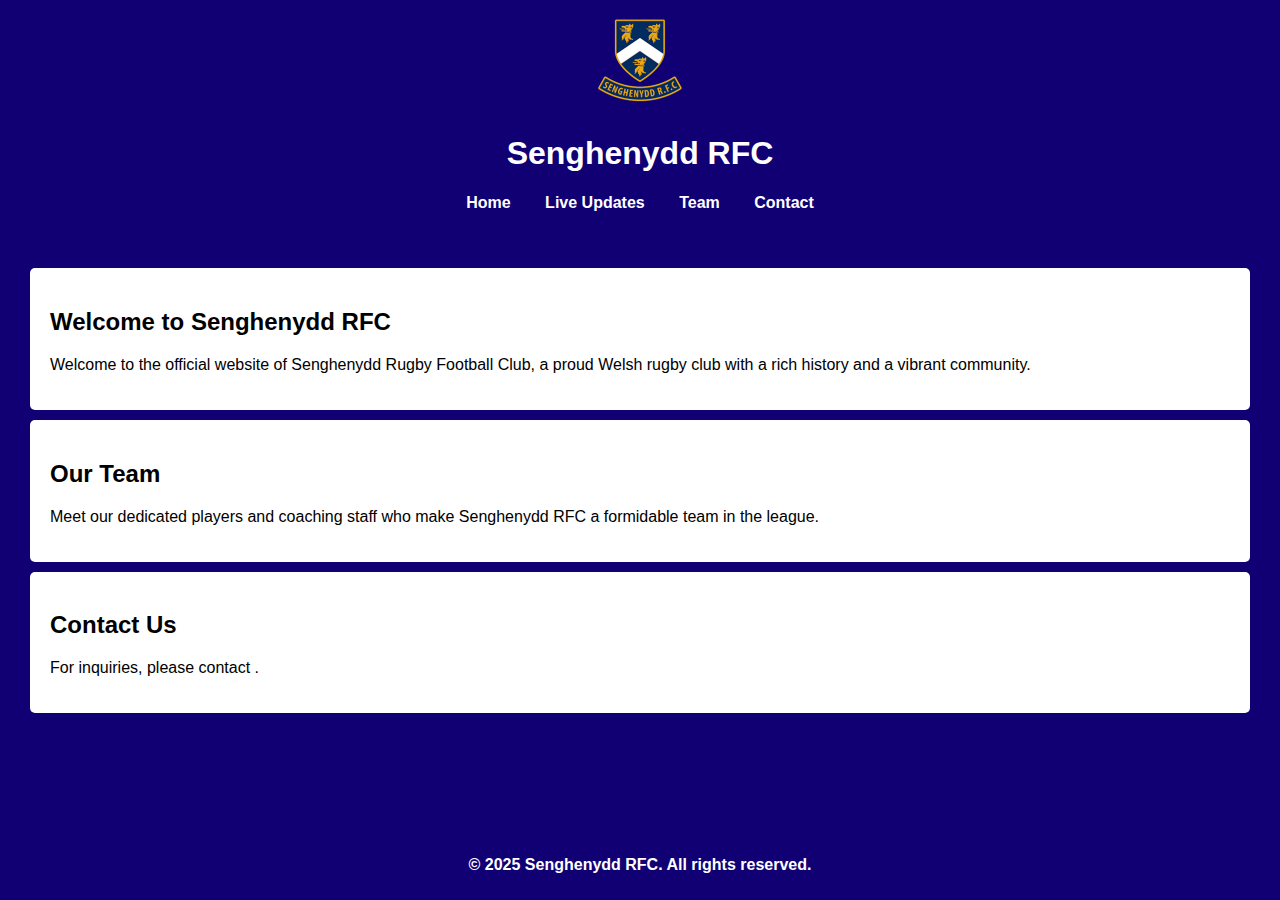
==== index.html @ d9c2bddf "Add files via upload" ====
<!DOCTYPE html>
<html lang="en">
<head>
    <meta charset="UTF-8">
    <meta name="viewport" content="width=device-width, initial-scale=1.0">
    <title>Senghenydd RFC</title>
    <link rel="stylesheet" href="styles.css">
</head>
<body>
    <header>
        <img src="images/logo.png" alt="Senghenydd RFC Logo" class="logo">
        <h1>Senghenydd RFC</h1>
        <nav>
            <ul>
                <li><a href="index.html">Home</a></li>
                <li><a href="live-updates.html">Live Updates</a></li>
                <li><a href="#team">Team</a></li>
                <li><a href="#contact">Contact</a></li>
            </ul>
        </nav>
    </header>

    <main>
        <section id="home">
            <h2>Welcome to Senghenydd RFC</h2>
            <p>Welcome to the official website of Senghenydd Rugby Football Club, a proud Welsh rugby club with a rich history and a vibrant community.</p>
        </section>

        <section id="team">
            <h2>Our Team</h2>
            <p>Meet our dedicated players and coaching staff who make Senghenydd RFC a formidable team in the league.</p>
        </section>

        <section id="contact">
            <h2>Contact Us</h2>
            <p>For inquiries, please contact </a>.</p>
        </section>
    </main>

    <footer>
        <p>&copy; 2025 Senghenydd RFC. All rights reserved.</p>
    </footer>

    <script src="scripts.js"></script>
</body>
</html>
---- styles.css ----
/* Ensure full height layout */
html, body {
    height: 100%;
    margin: 0;
    display: flex;
    flex-direction: column;
    font-family: Arial, sans-serif;
    background-color: #100074; /* Deep blue background */
    color: #ffffff; /* Ensuring text is readable */
}

/* Allow the main content to expand */
main {
    flex: 1;
    padding: 20px;
    background-color: #100074;
}

header {
    background-color: #100074;
    color: #ffffff;
    padding: 10px 0;
    text-align: center;
}

.logo {
    width: 100px;
    height: auto;
}

nav ul {
    list-style: none;
    padding: 0;
}

nav ul li {
    display: inline;
    margin: 0 15px;
}

nav ul li a {
    color: #ffffff;
    text-decoration: none;
    font-weight: bold;
}

section {
    padding: 20px;
    margin: 10px;
    background-color: #ffffff;
    color: #000000;
    border-radius: 5px;
}

h1, h2 {
    font-family: 'Arial', sans-serif;
}

table {
    width: 100%;
    border-collapse: collapse;
}

th, td {
    padding: 10px;
    text-align: left;
    border-bottom: 1px solid #ddd;
}

/* Footer stays at the bottom */
footer {
    background-color: #100074;
    color: #ffffff;
    text-align: center;
    padding: 10px 0;
    font-weight: bold;
}
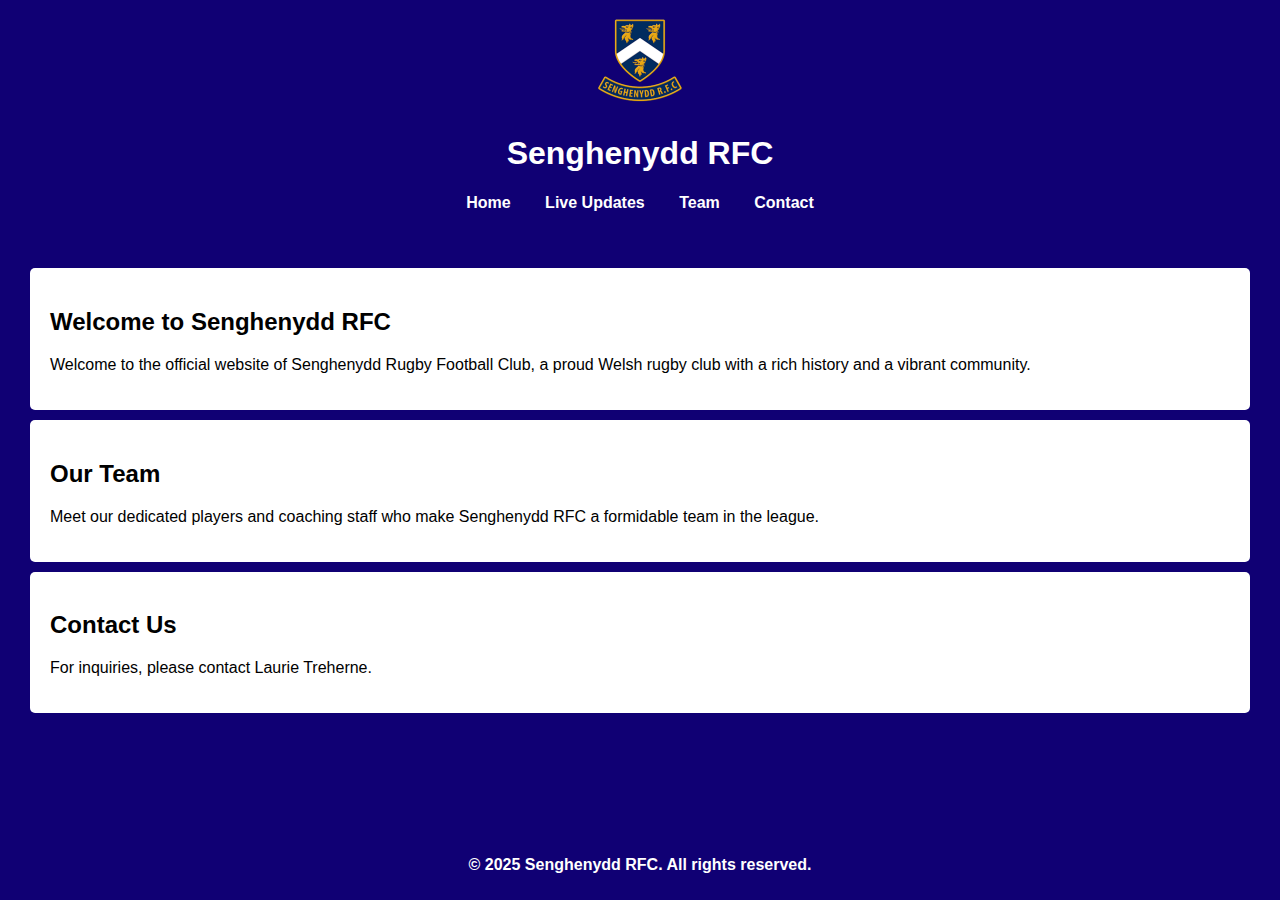
==== commit c4c08e1c: "Update index.html" ====
--- a/index.html
+++ b/index.html
@@ -33,7 +33,7 @@
 
         <section id="contact">
             <h2>Contact Us</h2>
-            <p>For inquiries, please contact </a>.</p>
+            <p>For inquiries, please contact Laurie Treherne</a>.</p>
         </section>
     </main>
 
